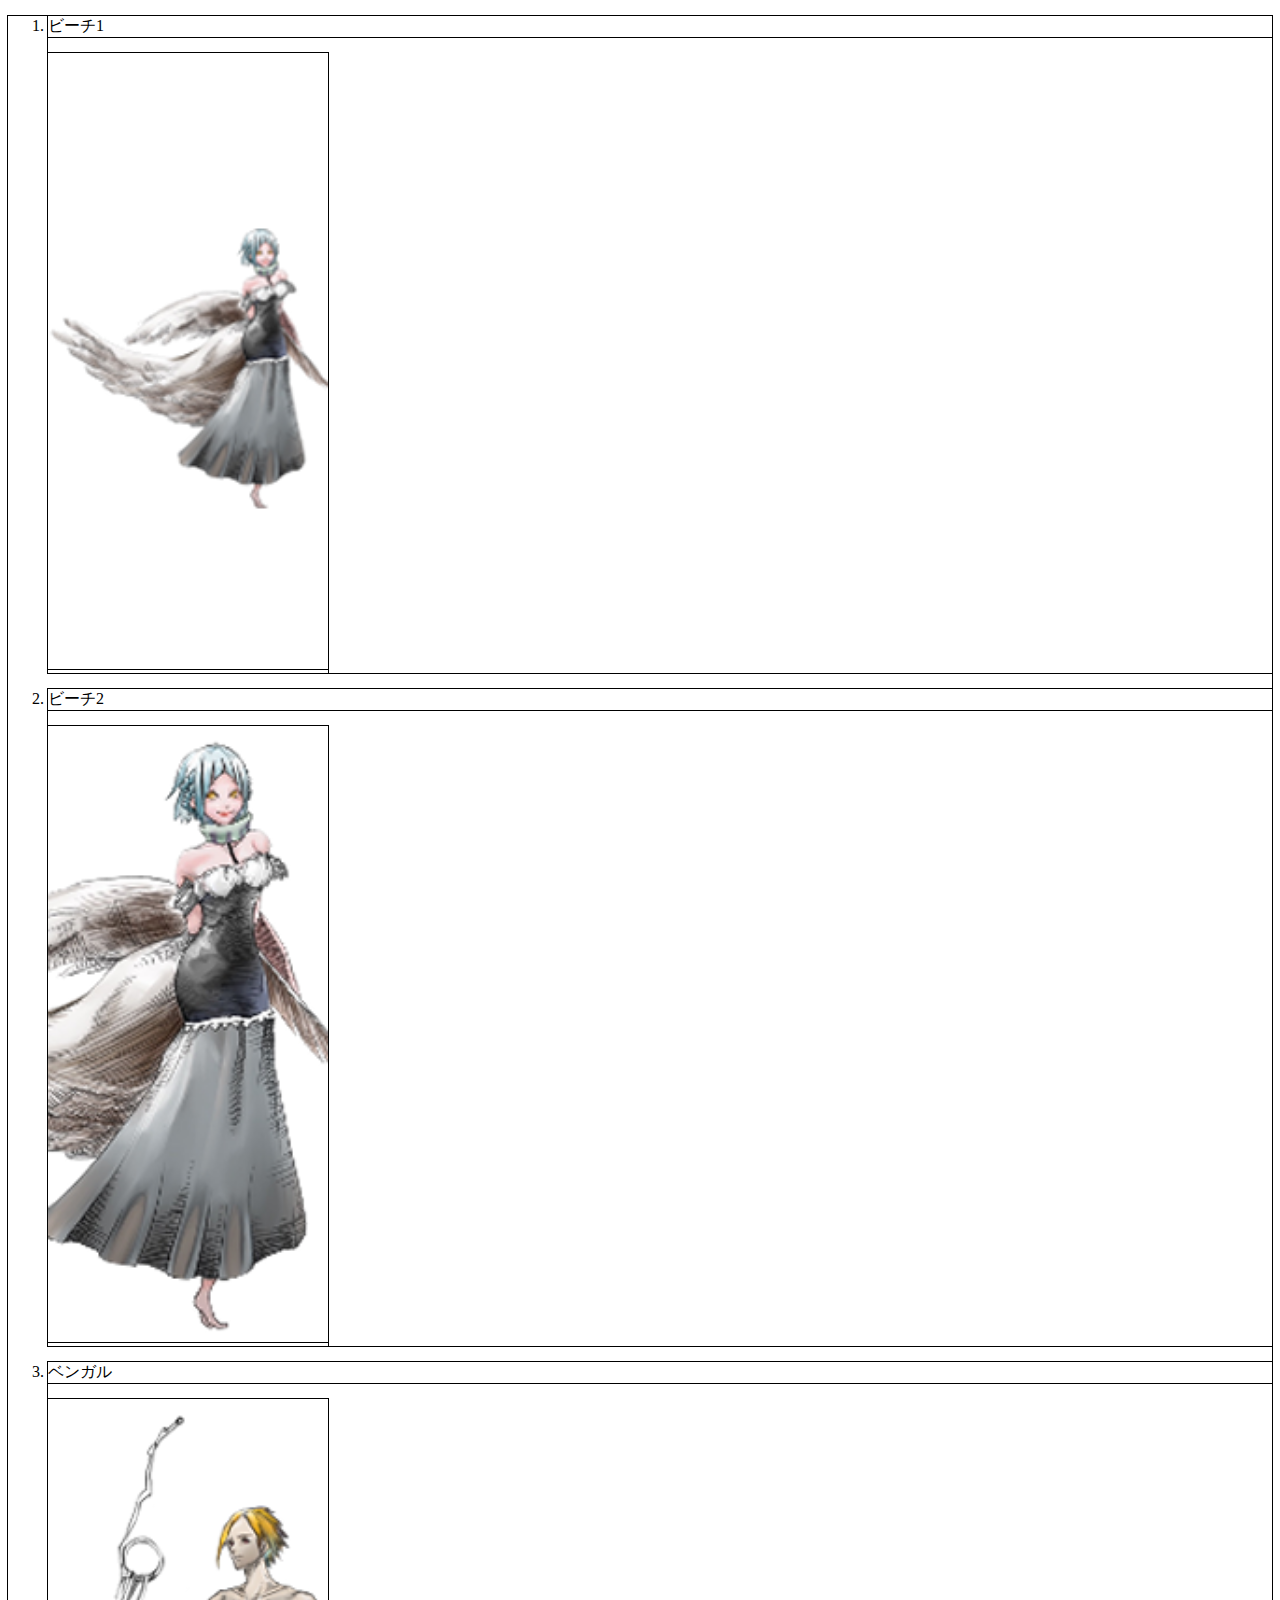
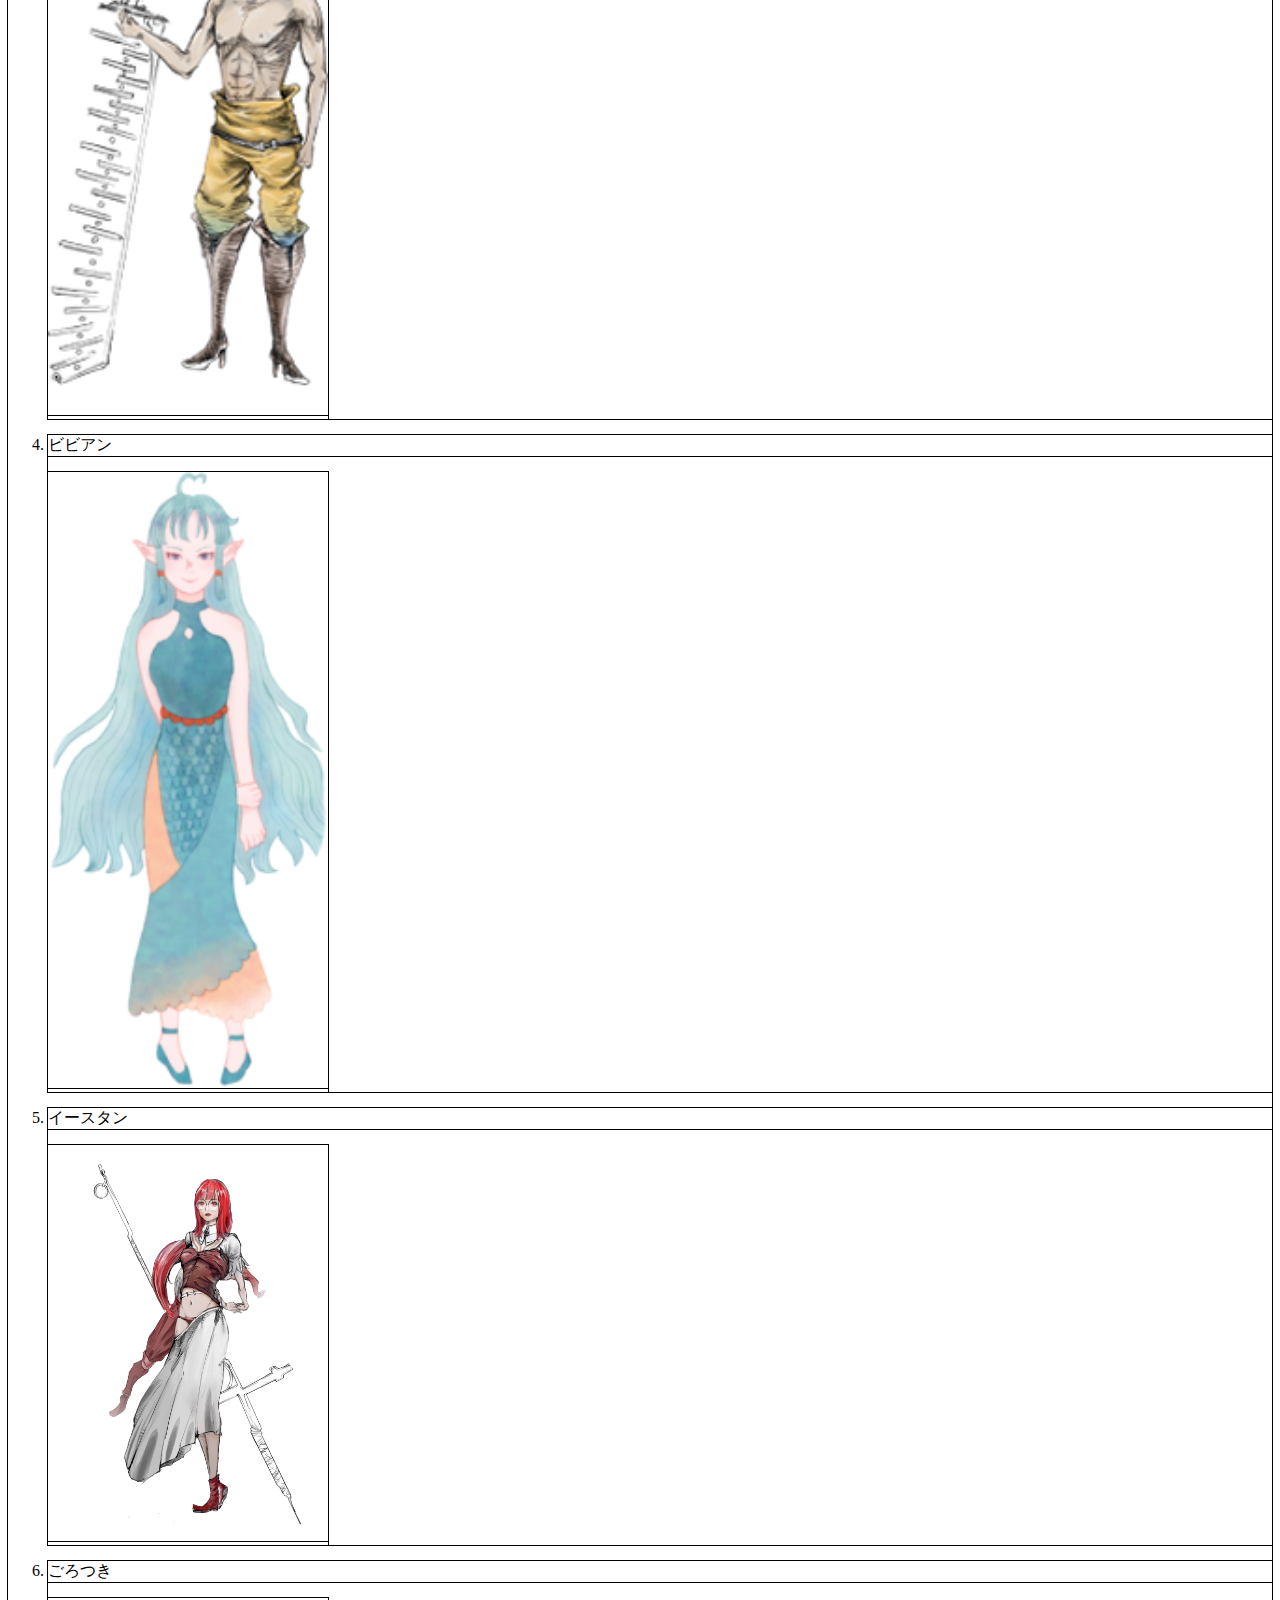
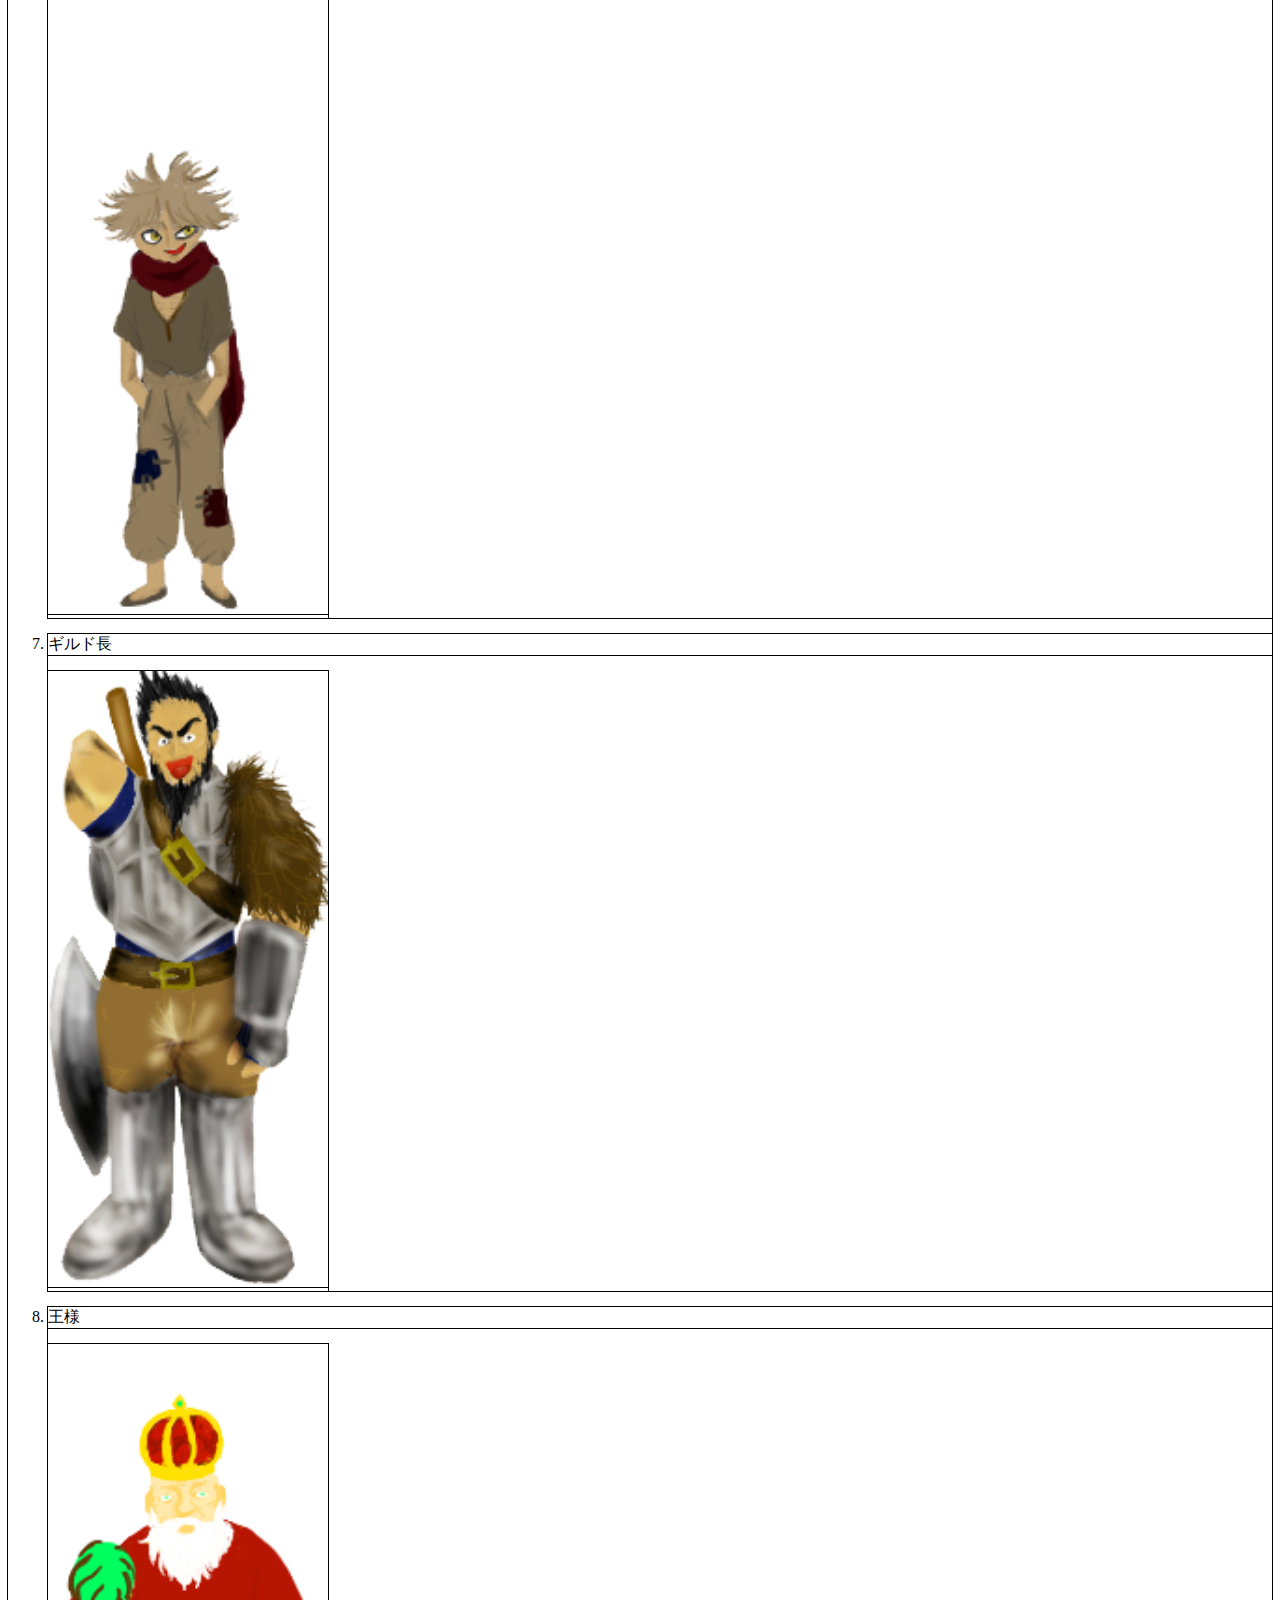
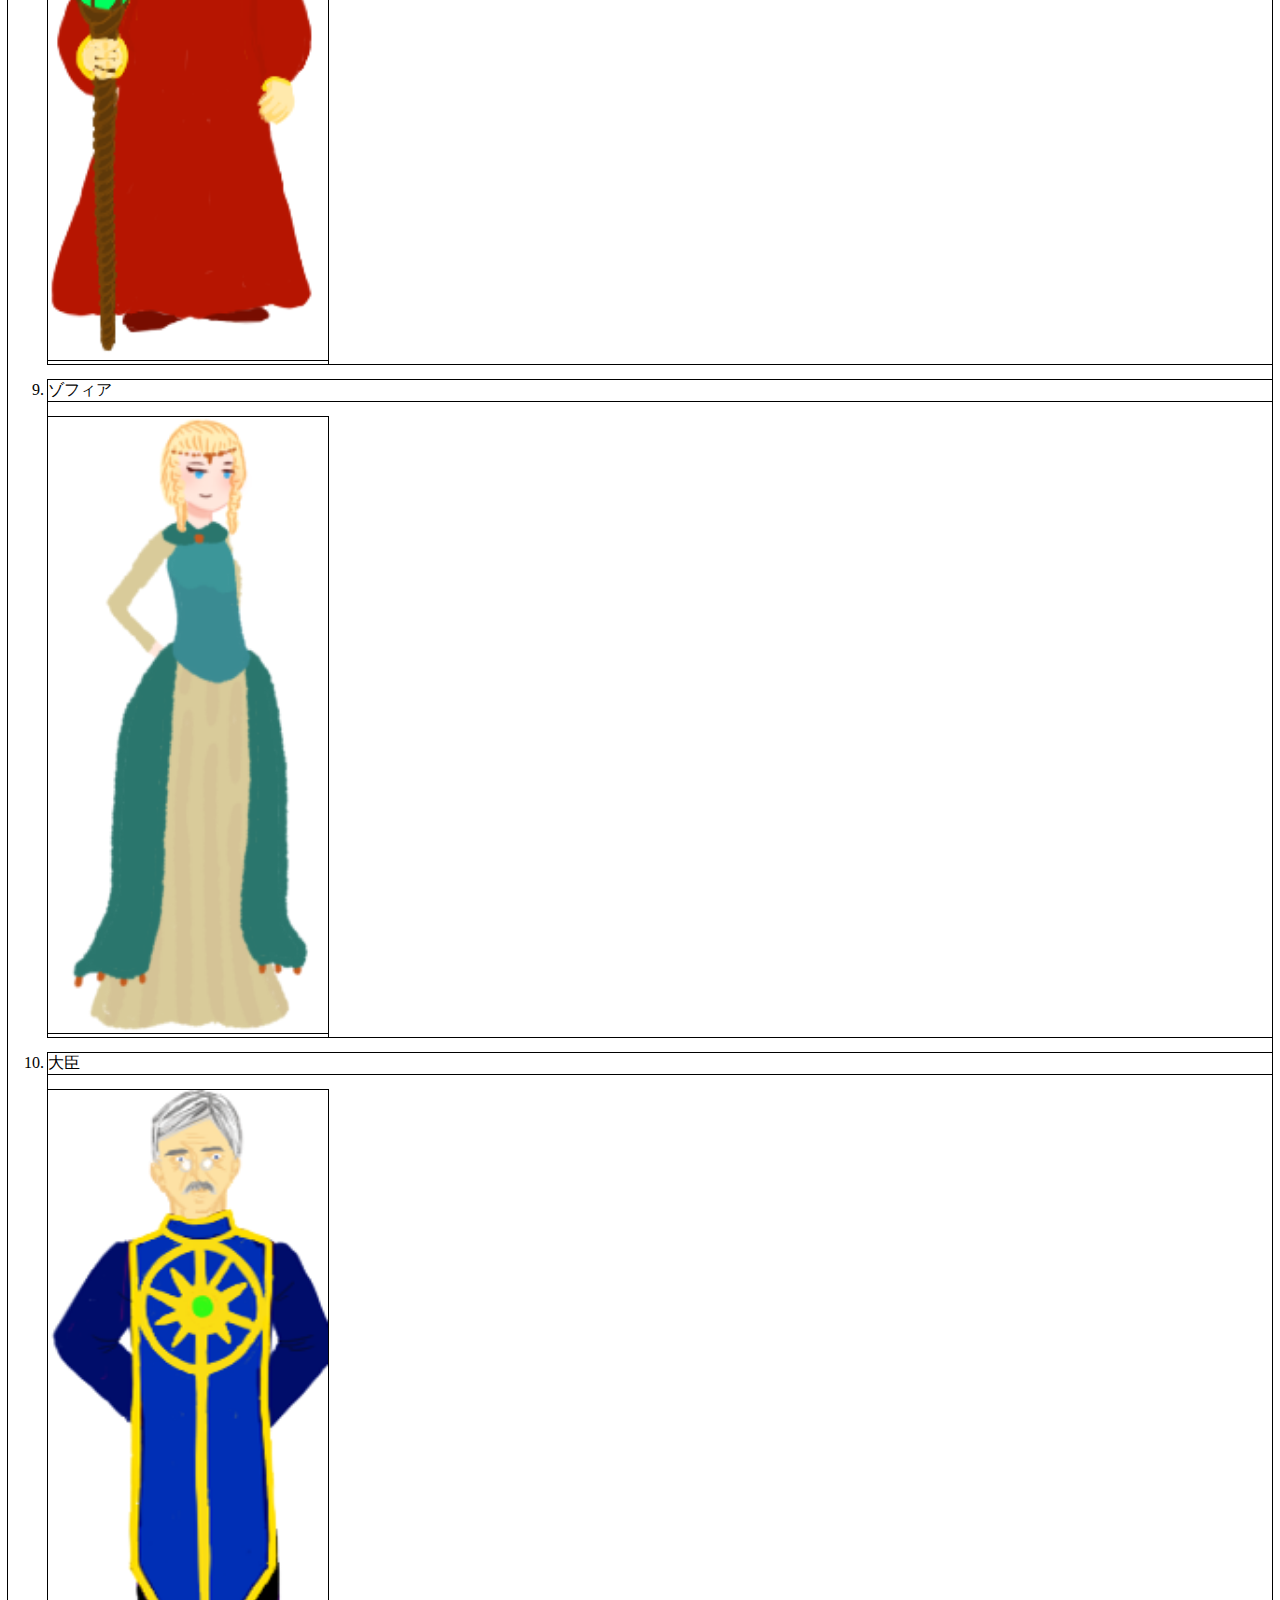
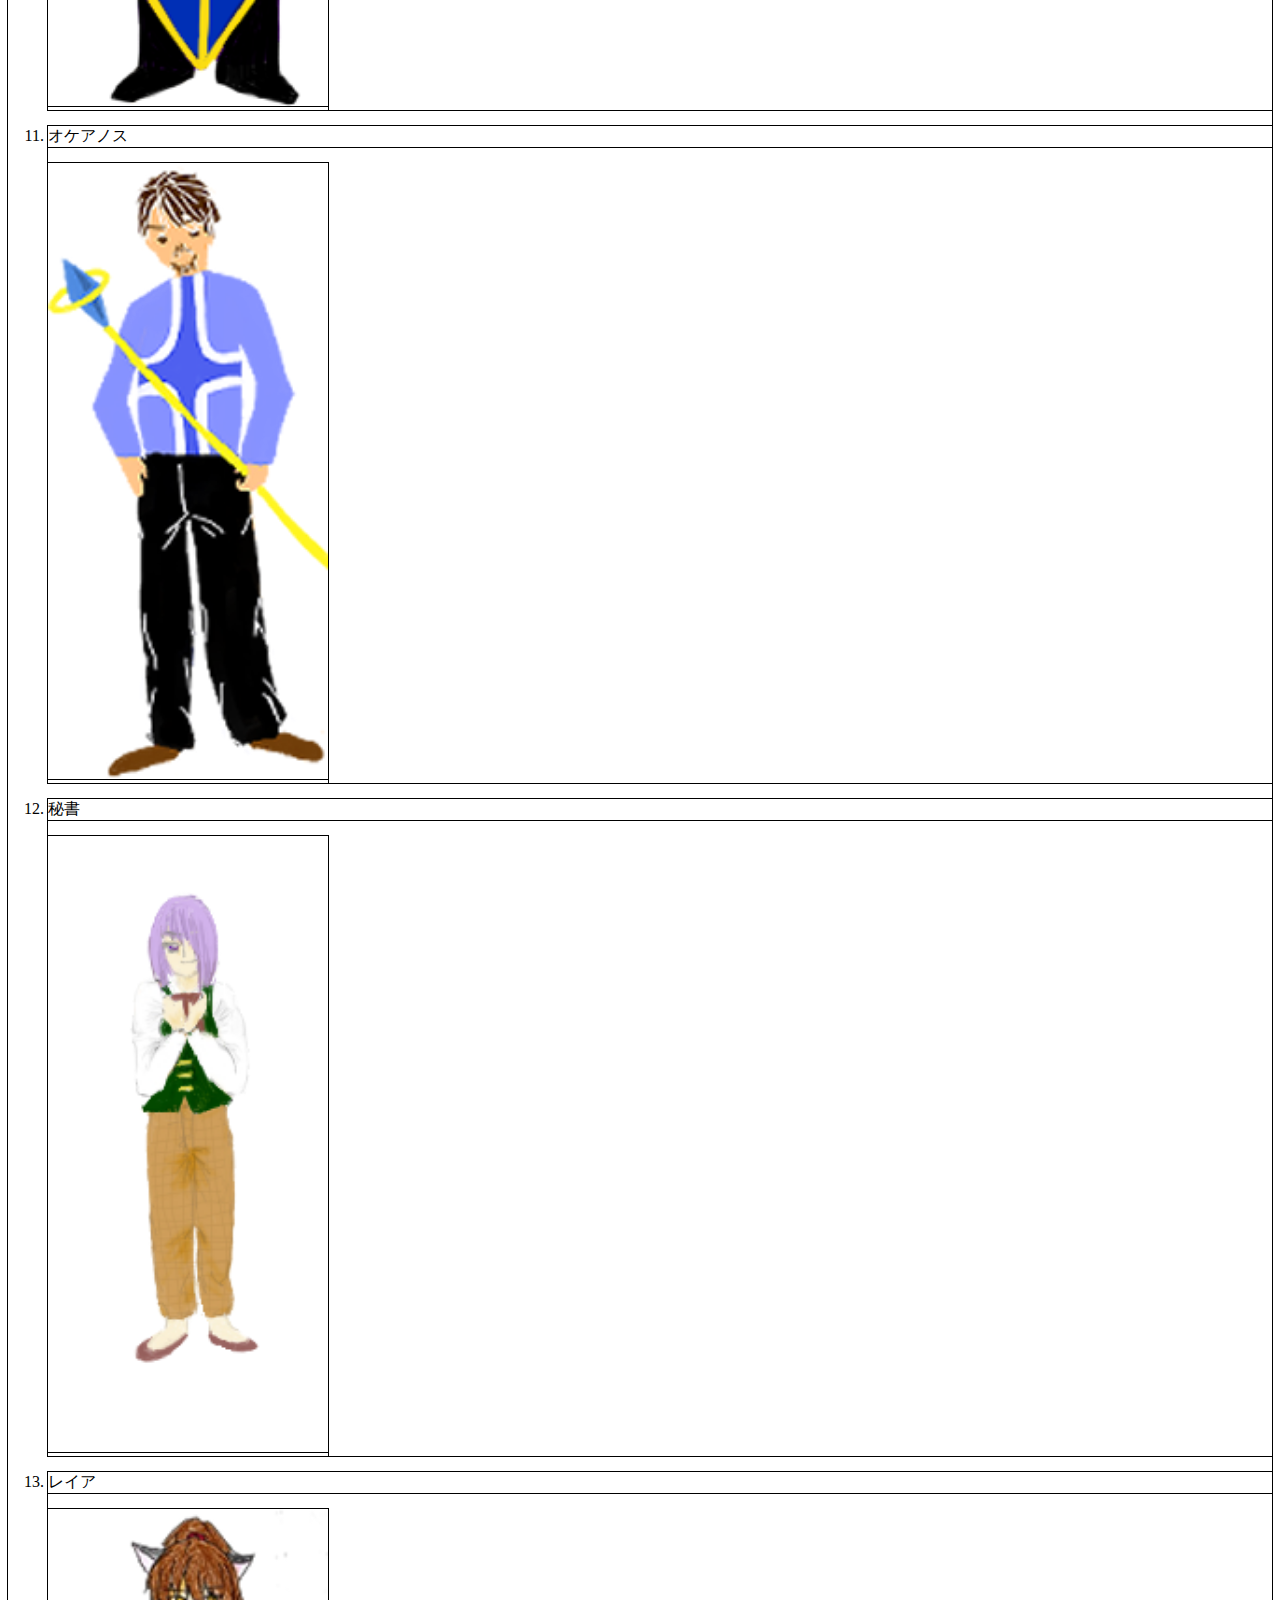
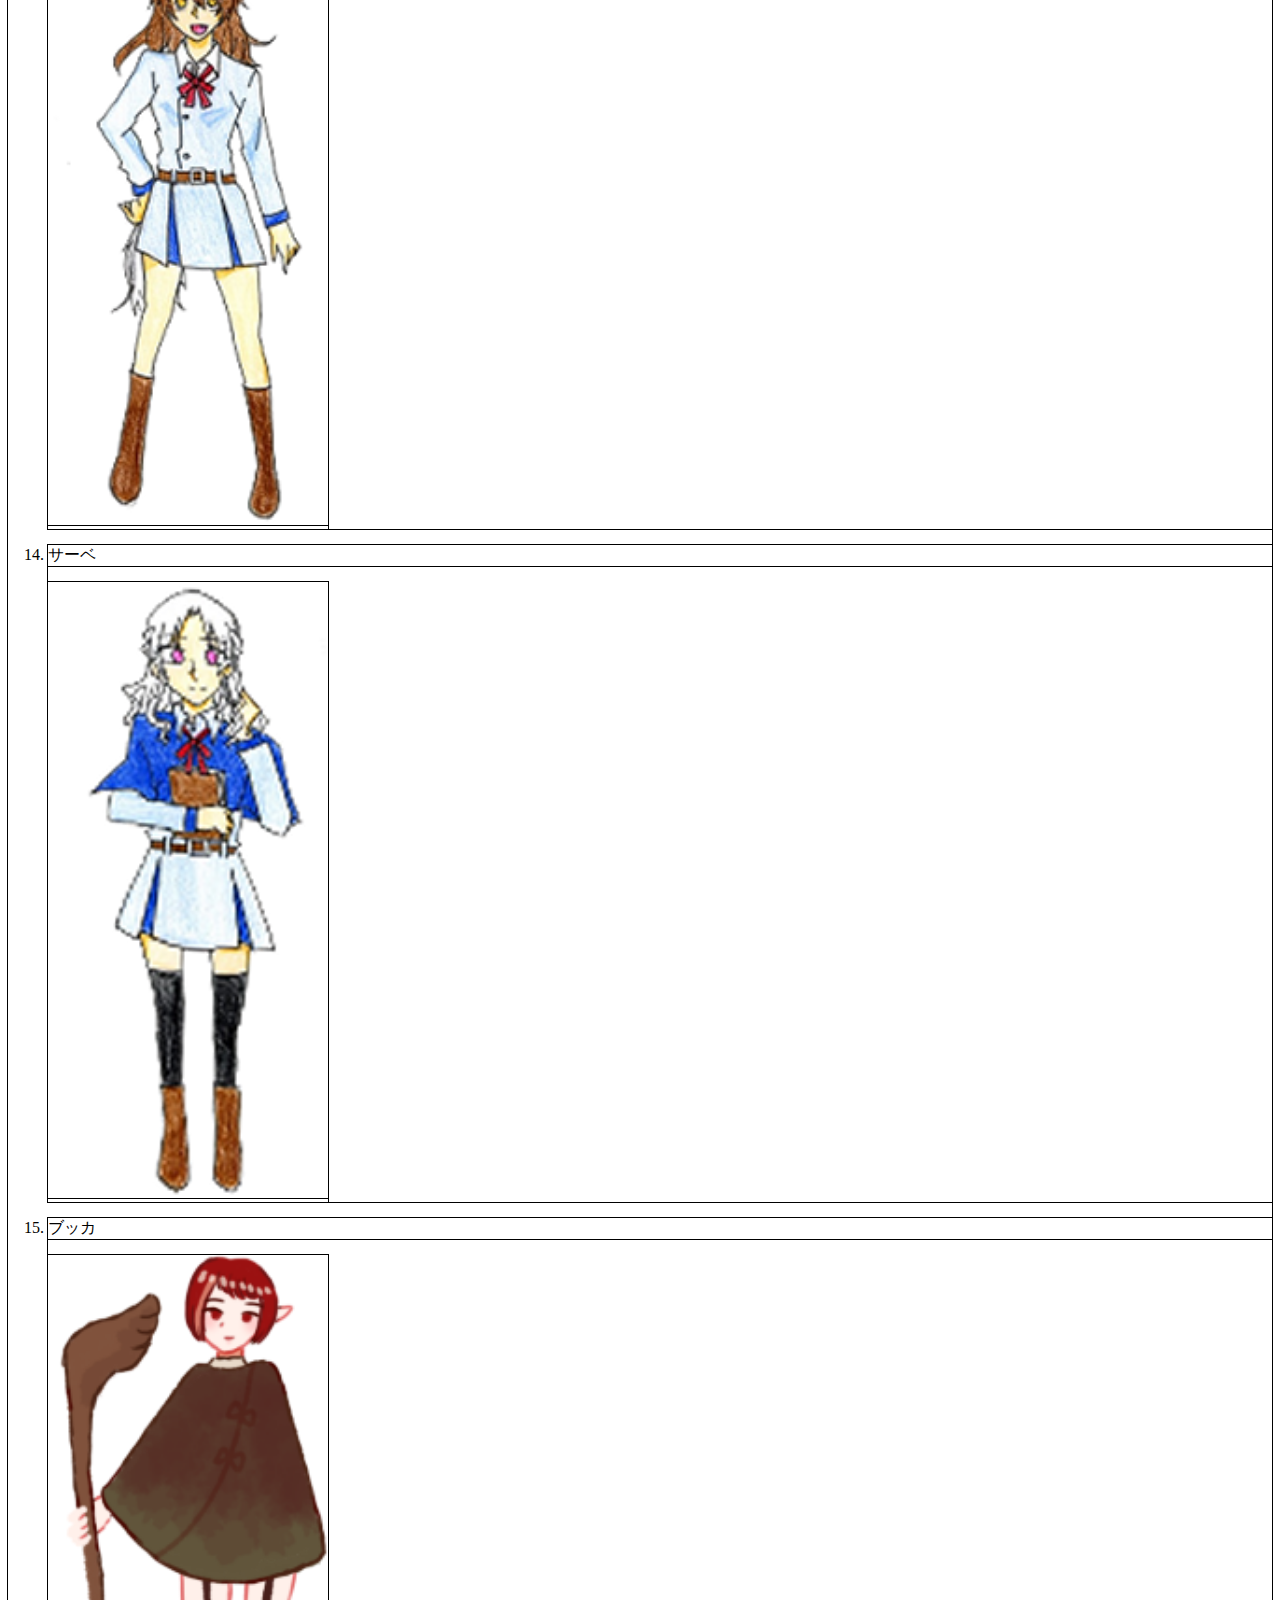
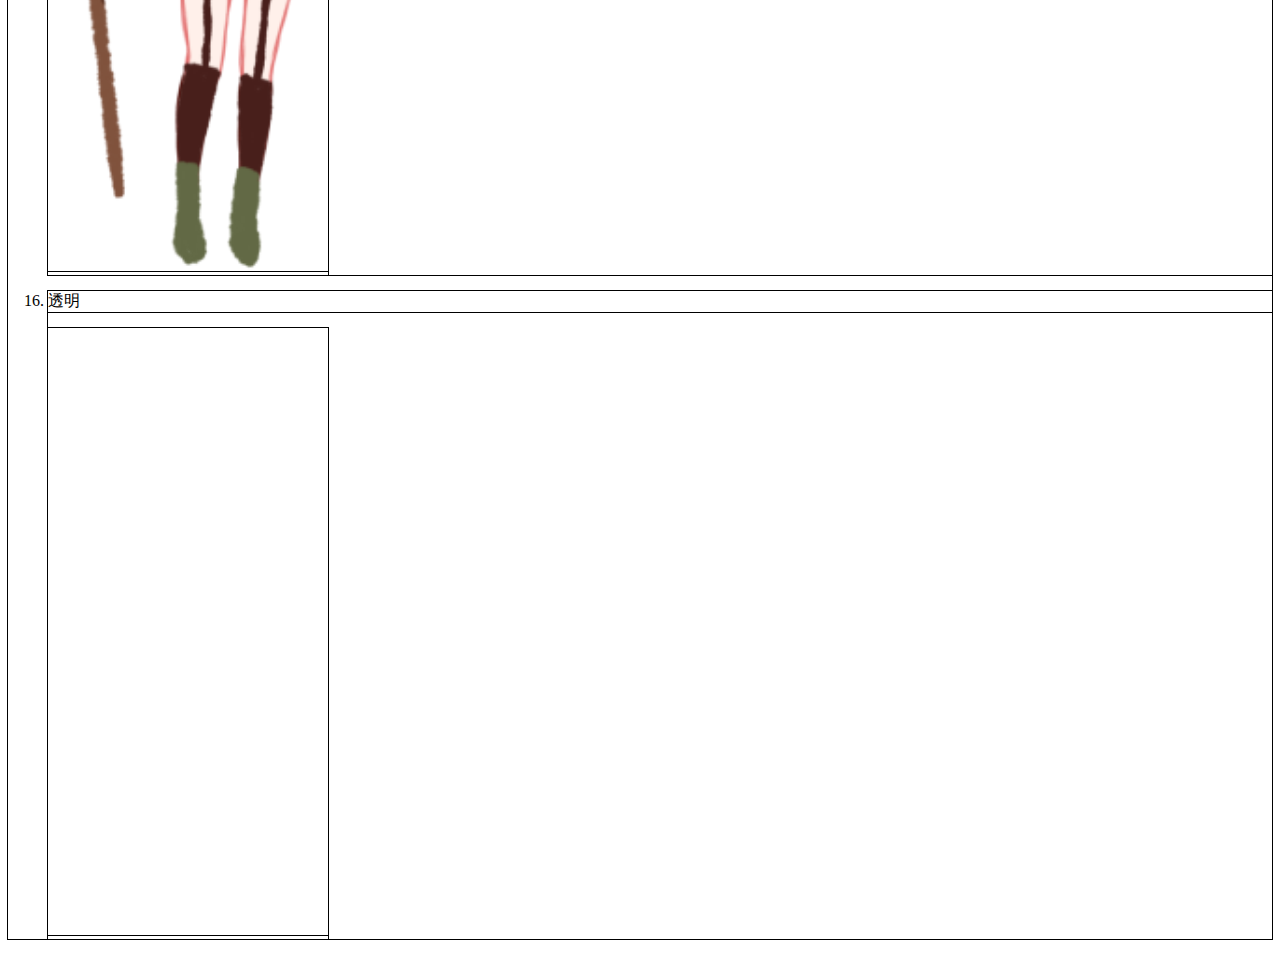
==== character.html @ babae147 "first commit" ====
<!DOCTYPE html>
<html lang="ja">
<head>
  <meta charset="UTF-8">
  <meta http-equiv="X-UA-Compatible" content="IE=edge">
  <meta name="viewport" content="width=device-width, initial-scale=1.0">
  <title>キャラクター一覧</title>
  <style>
    *{
      outline: 1px solid black;
    }
    div{
      width: 280px;
    }
    img{
      width:100%;
    }
  </style>
</head>
<body>
  <ol>
    <li>
      <p>ビーチ1</p>
      <div><img src="character_img/beach.png" alt=""></div>
    </li>
    <li>
      <p>ビーチ2</p>
      <div><img src="character_img/beach2.png" alt=""></div>
    </li>
    <li>
      <p>ベンガル</p>
      <div><img src="character_img/bengal.png" alt=""></div>
    </li>
    <li>
      <p>ビビアン</p>
      <div><img src="character_img/bibian.png" alt=""></div>
    </li>
    <li>
      <p>イースタン</p>
      <div><img src="character_img/eastern.png" alt=""></div>
    </li>
    <li>
      <p>ごろつき</p>
      <div><img src="character_img/gorotsuki.png" alt=""></div>
    </li>
    <li>
      <p>ギルド長</p>
      <div><img src="character_img/guildtyo.png" alt=""></div>
    </li>
    <li>
      <p>王様</p>
      <div><img src="character_img/king.png" alt=""></div>
    </li>
    <li>
      <p>ゾフィア</p>
      <div><img src="character_img/zofia.png" alt=""></div>
    </li>
    <li>
      <p>大臣</p>
      <div><img src="character_img/minister.png" alt=""></div>
    </li>
    <li>
      <p>オケアノス</p>
      <div><img src="character_img/onokeasu.png" alt=""></div>
    </li>
    <li>
      <p>秘書</p>
      <div><img src="character_img/receptionist.png" alt=""></div>
    </li>
    <li>
      <p>レイア</p>
      <div><img src="character_img/rheia.png" alt=""></div>
    </li>
    <li>
      <p>サーベ</p>
      <div><img src="character_img/surve.png" alt=""></div>
    </li>
    <li>
      <p>ブッカ</p>
      <div><img src="character_img/buka.png" alt=""></div>
    </li>
    <li>
      <p>透明</p>
      <div><img src="character_img/transparent_background.png" alt=""></div>
    </li>
  </ol>
</body>
</html>
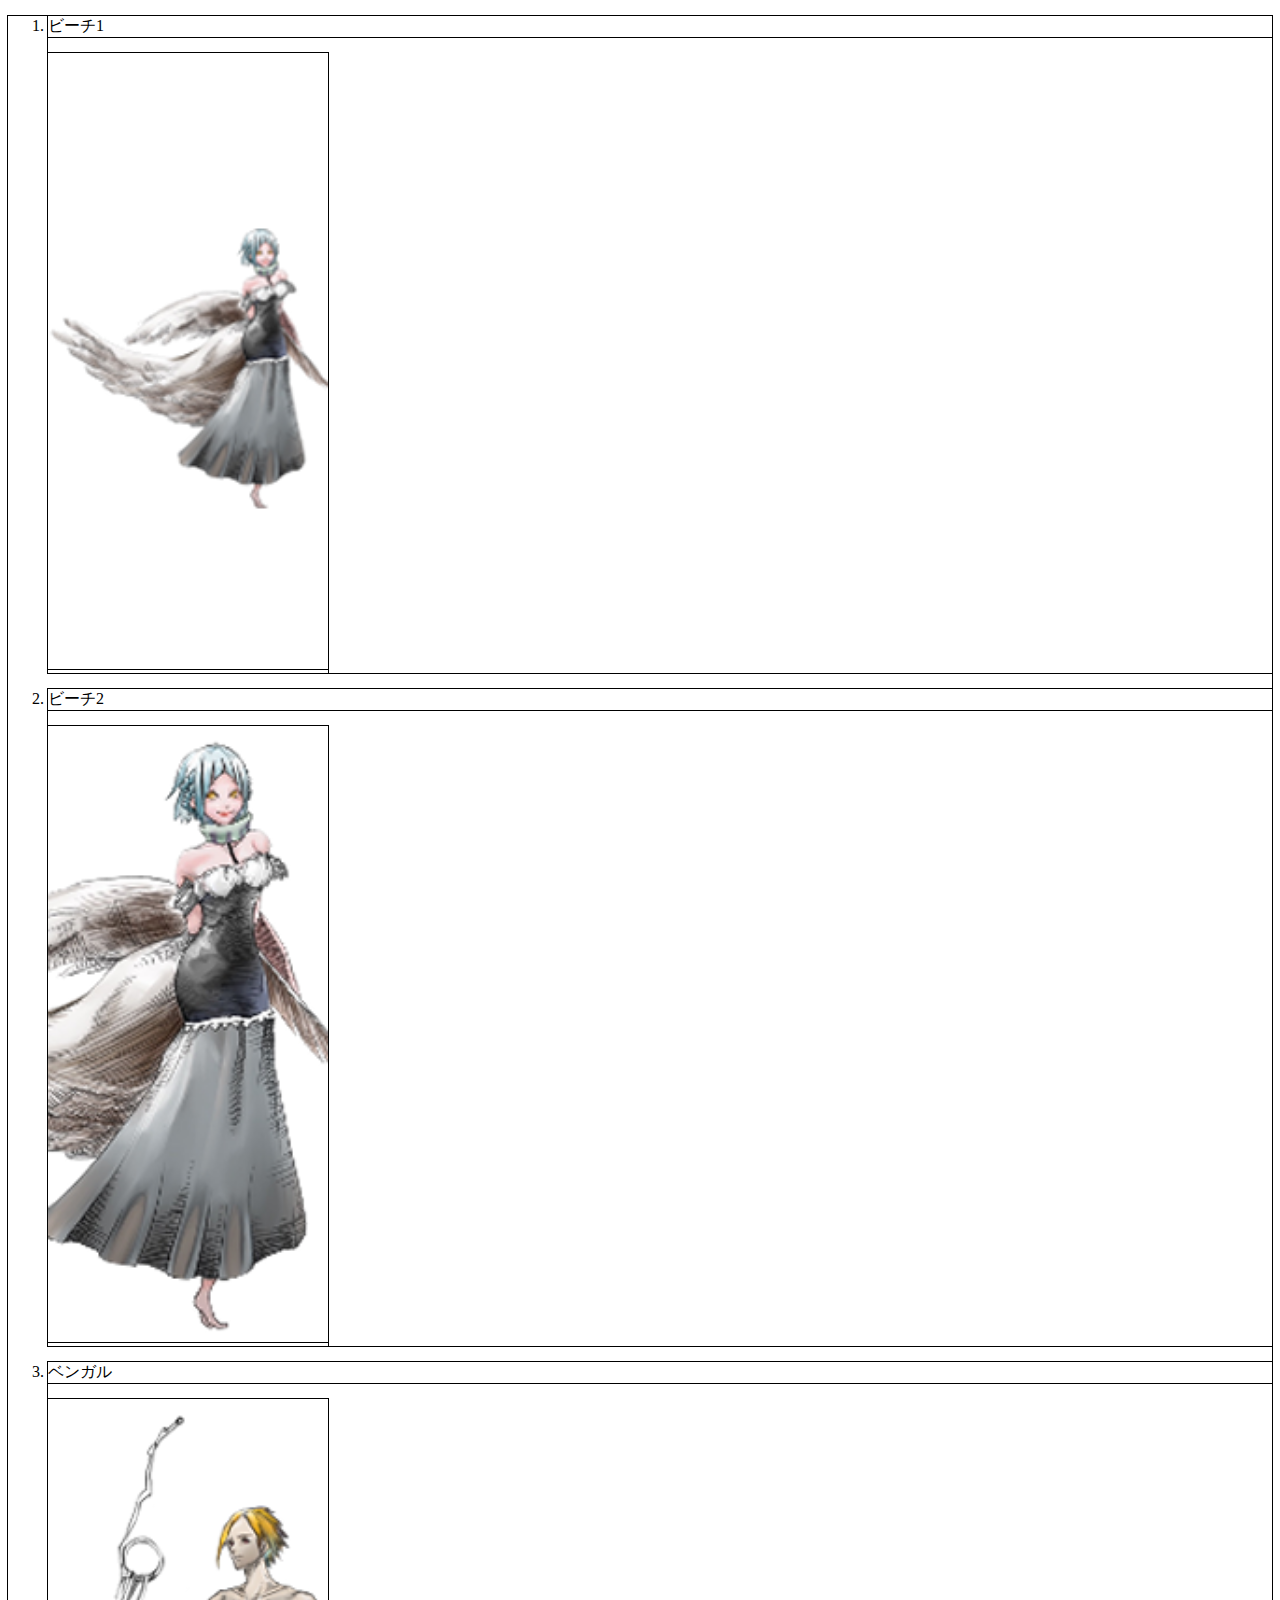
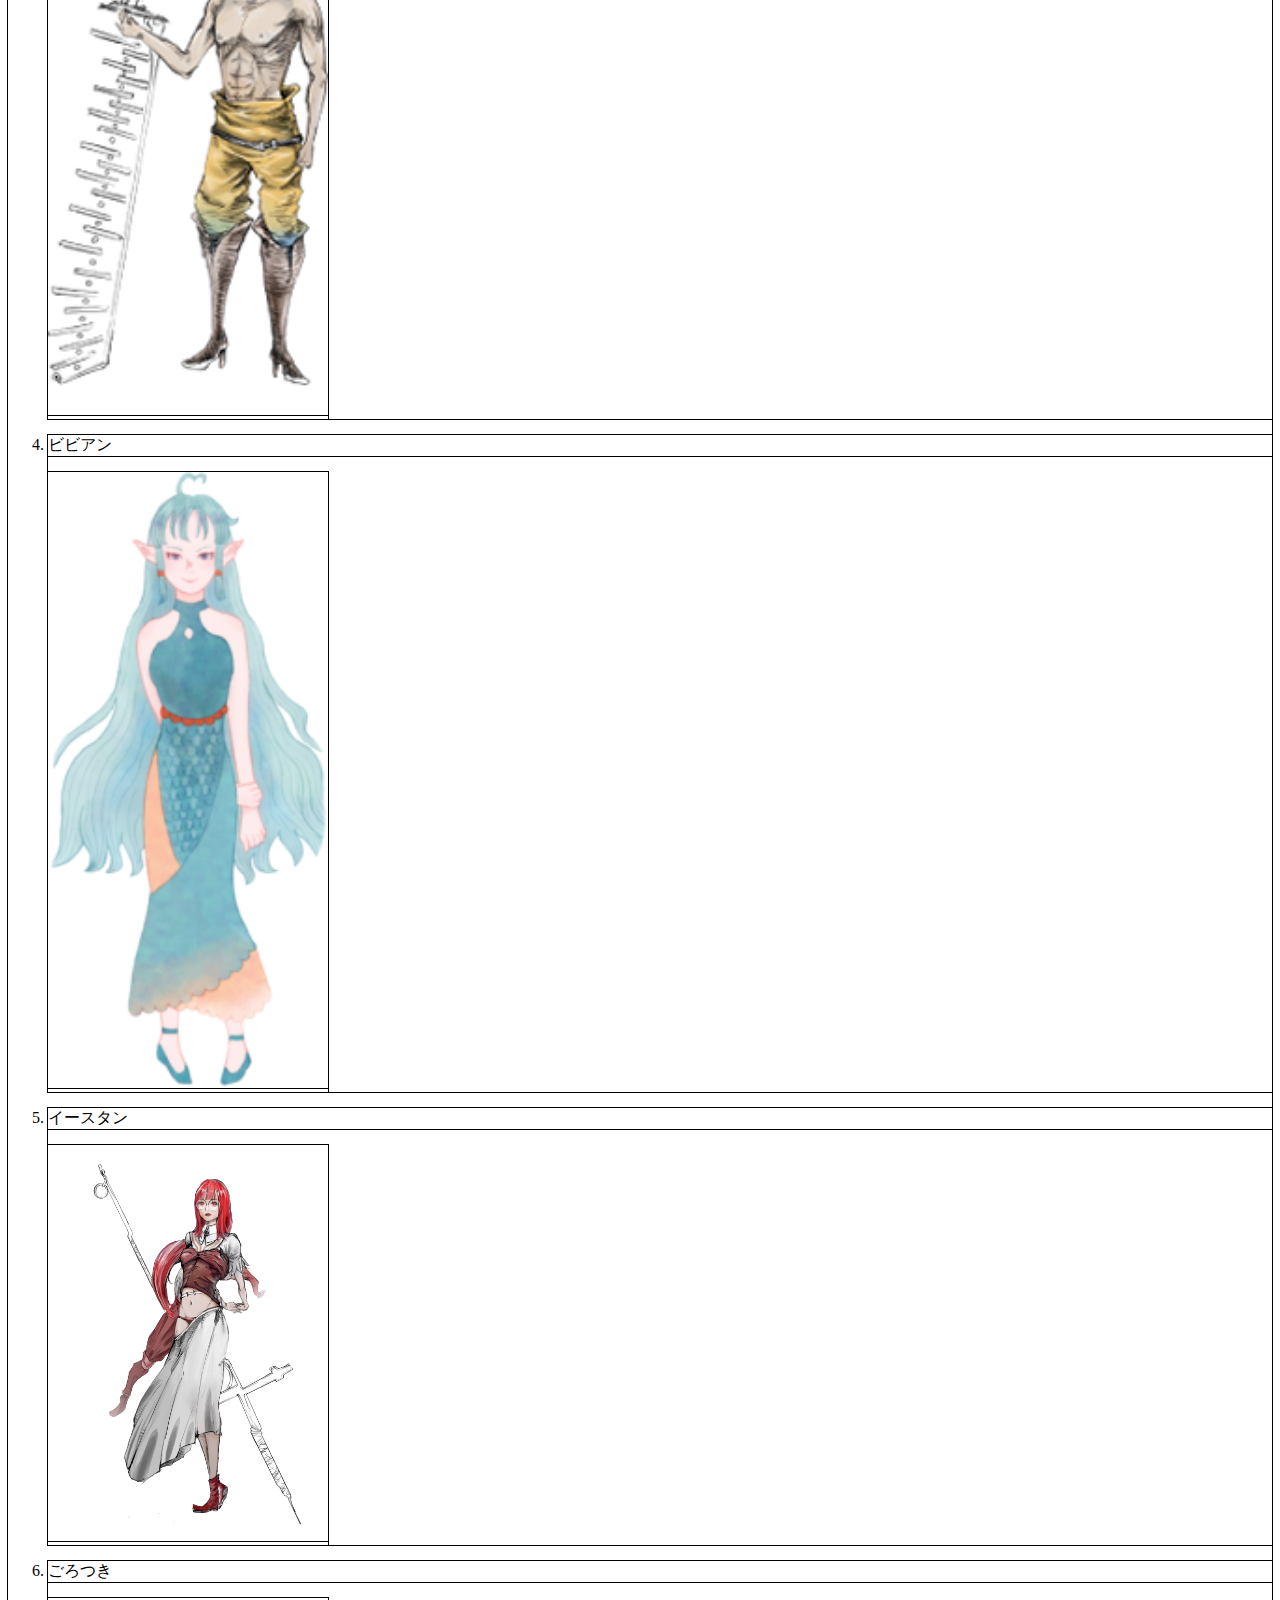
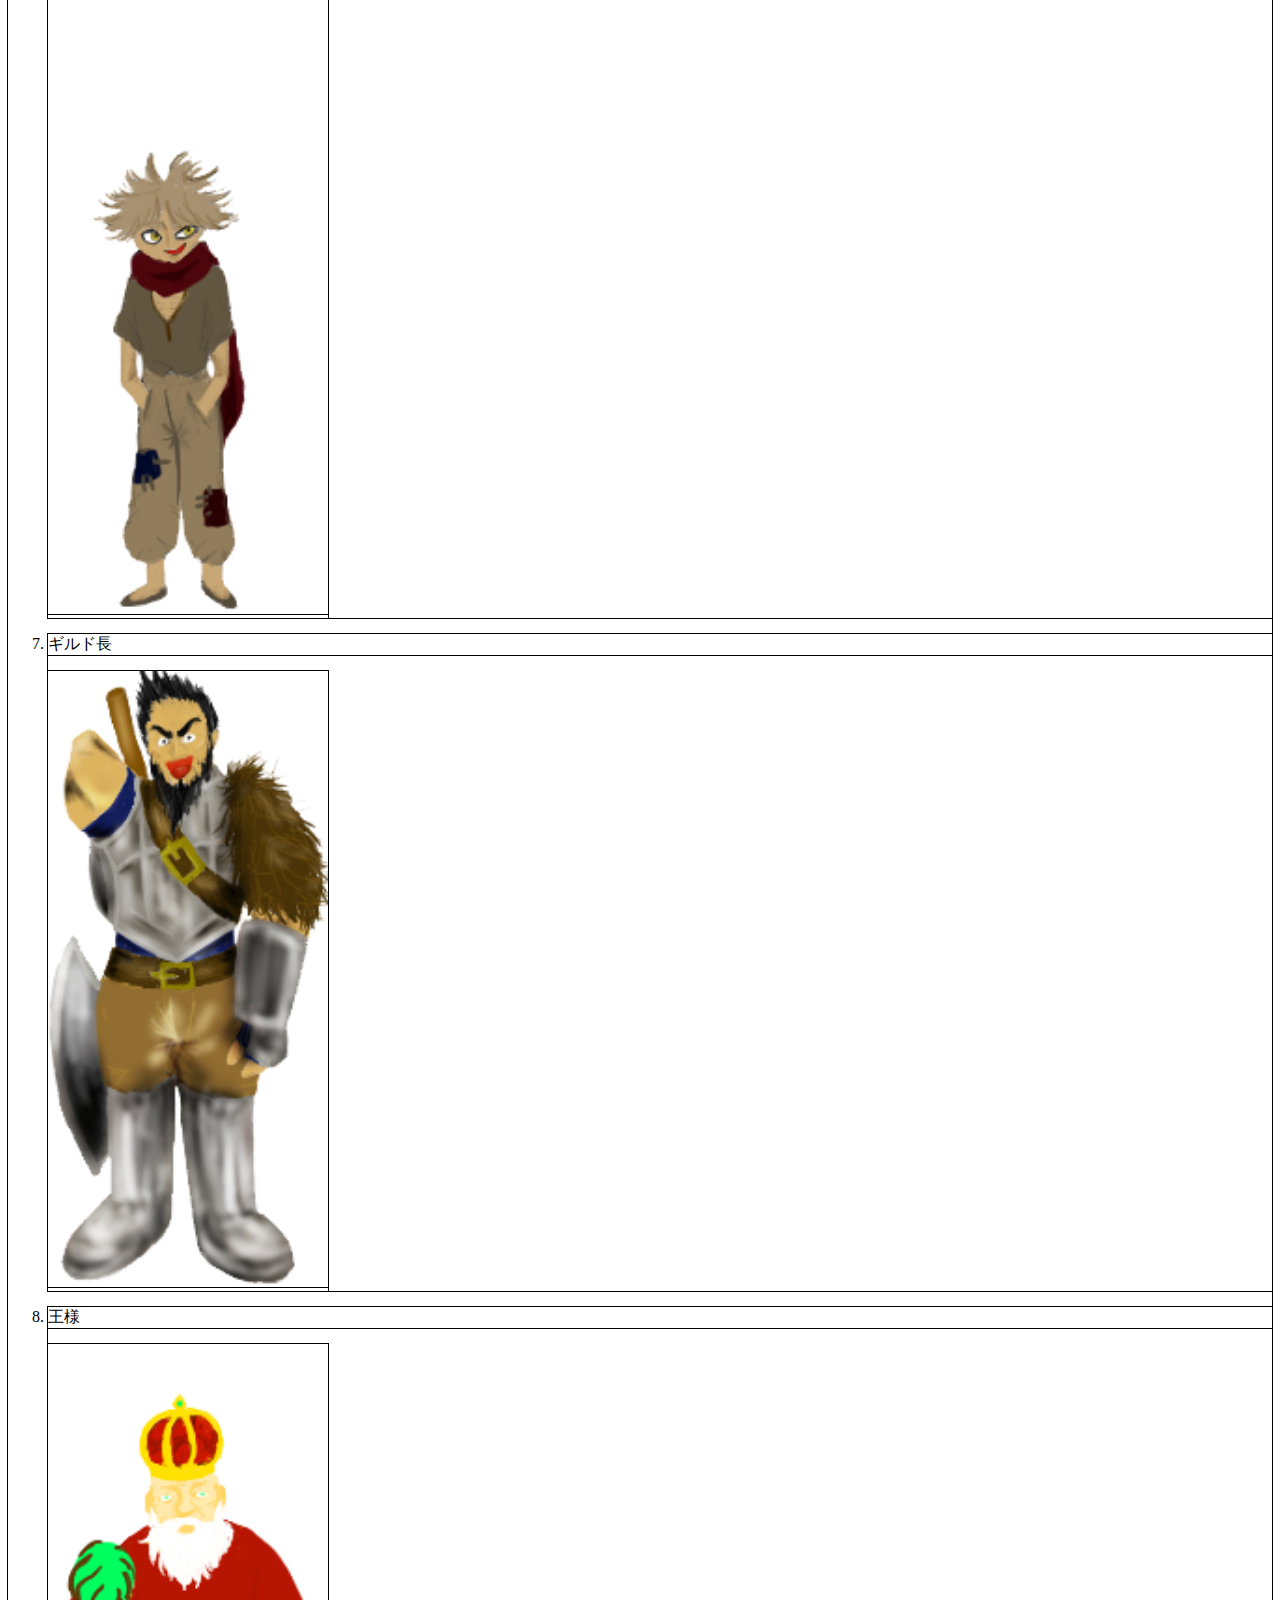
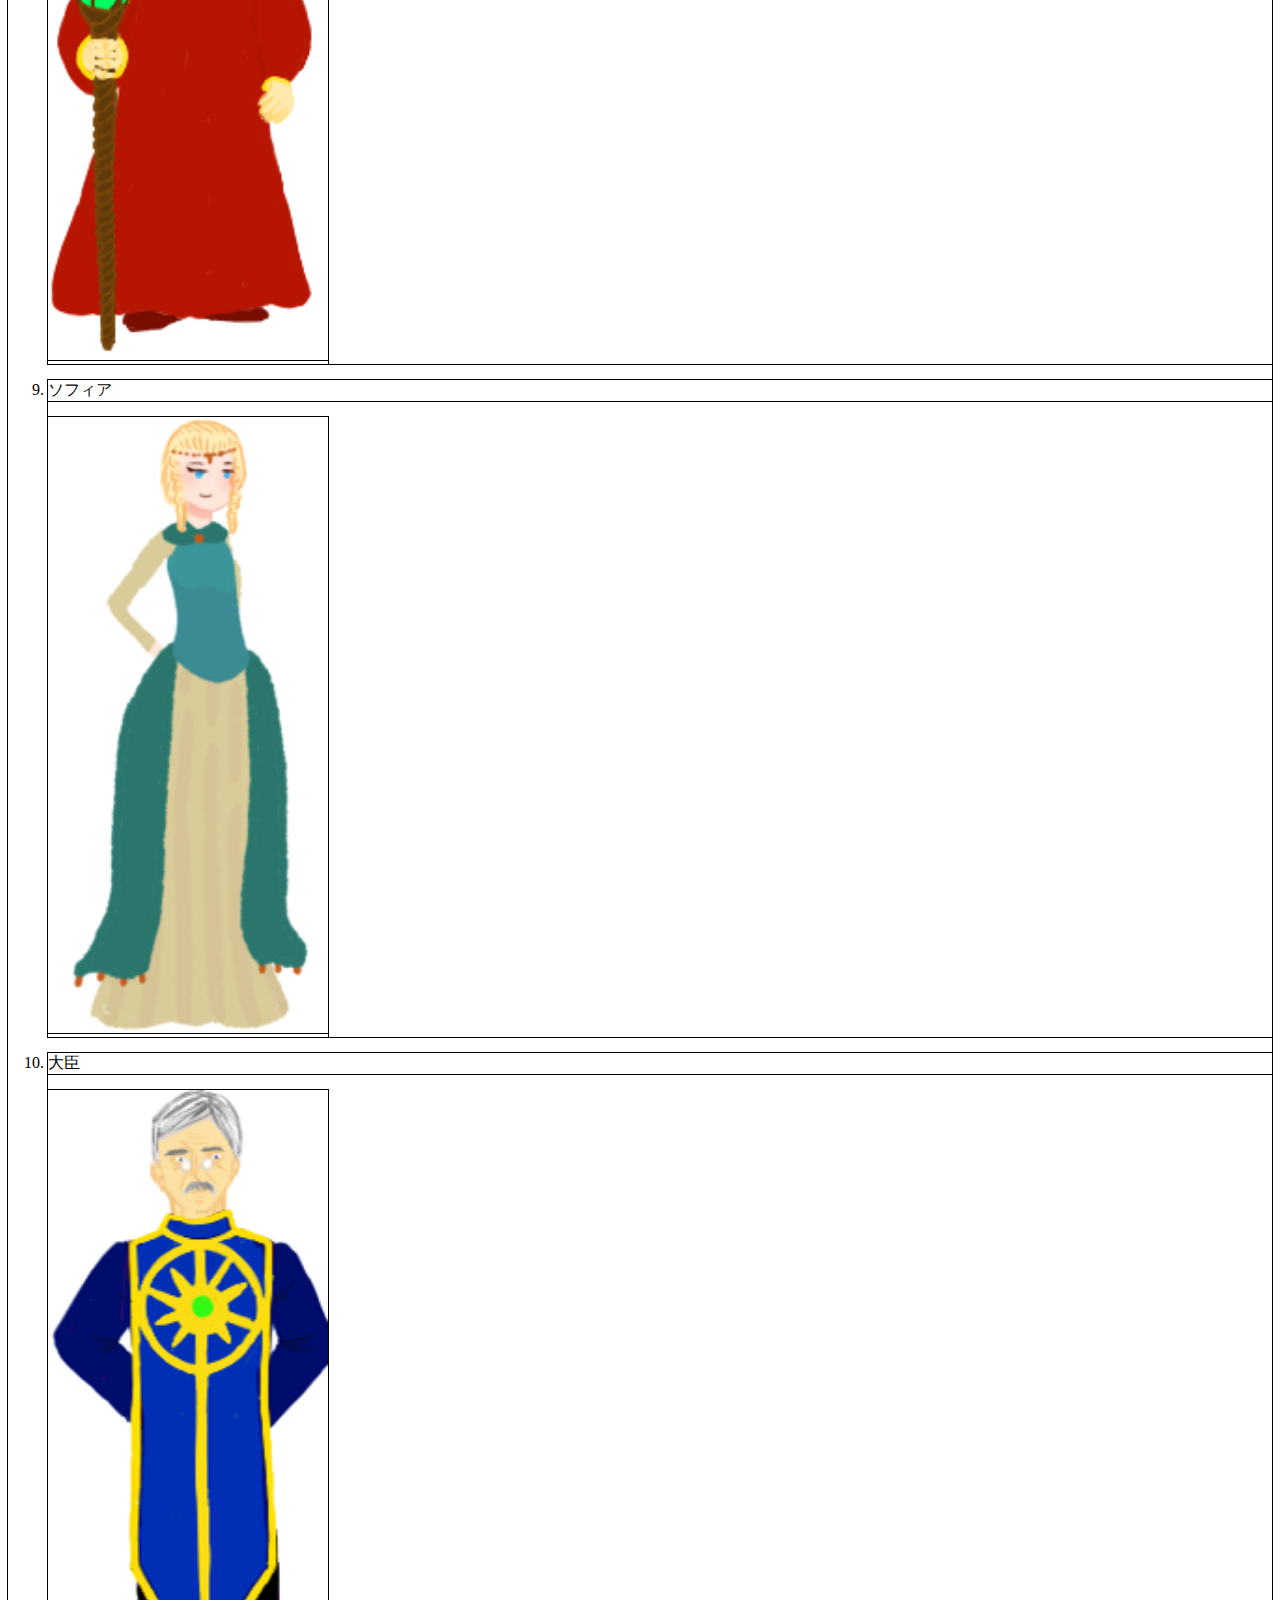
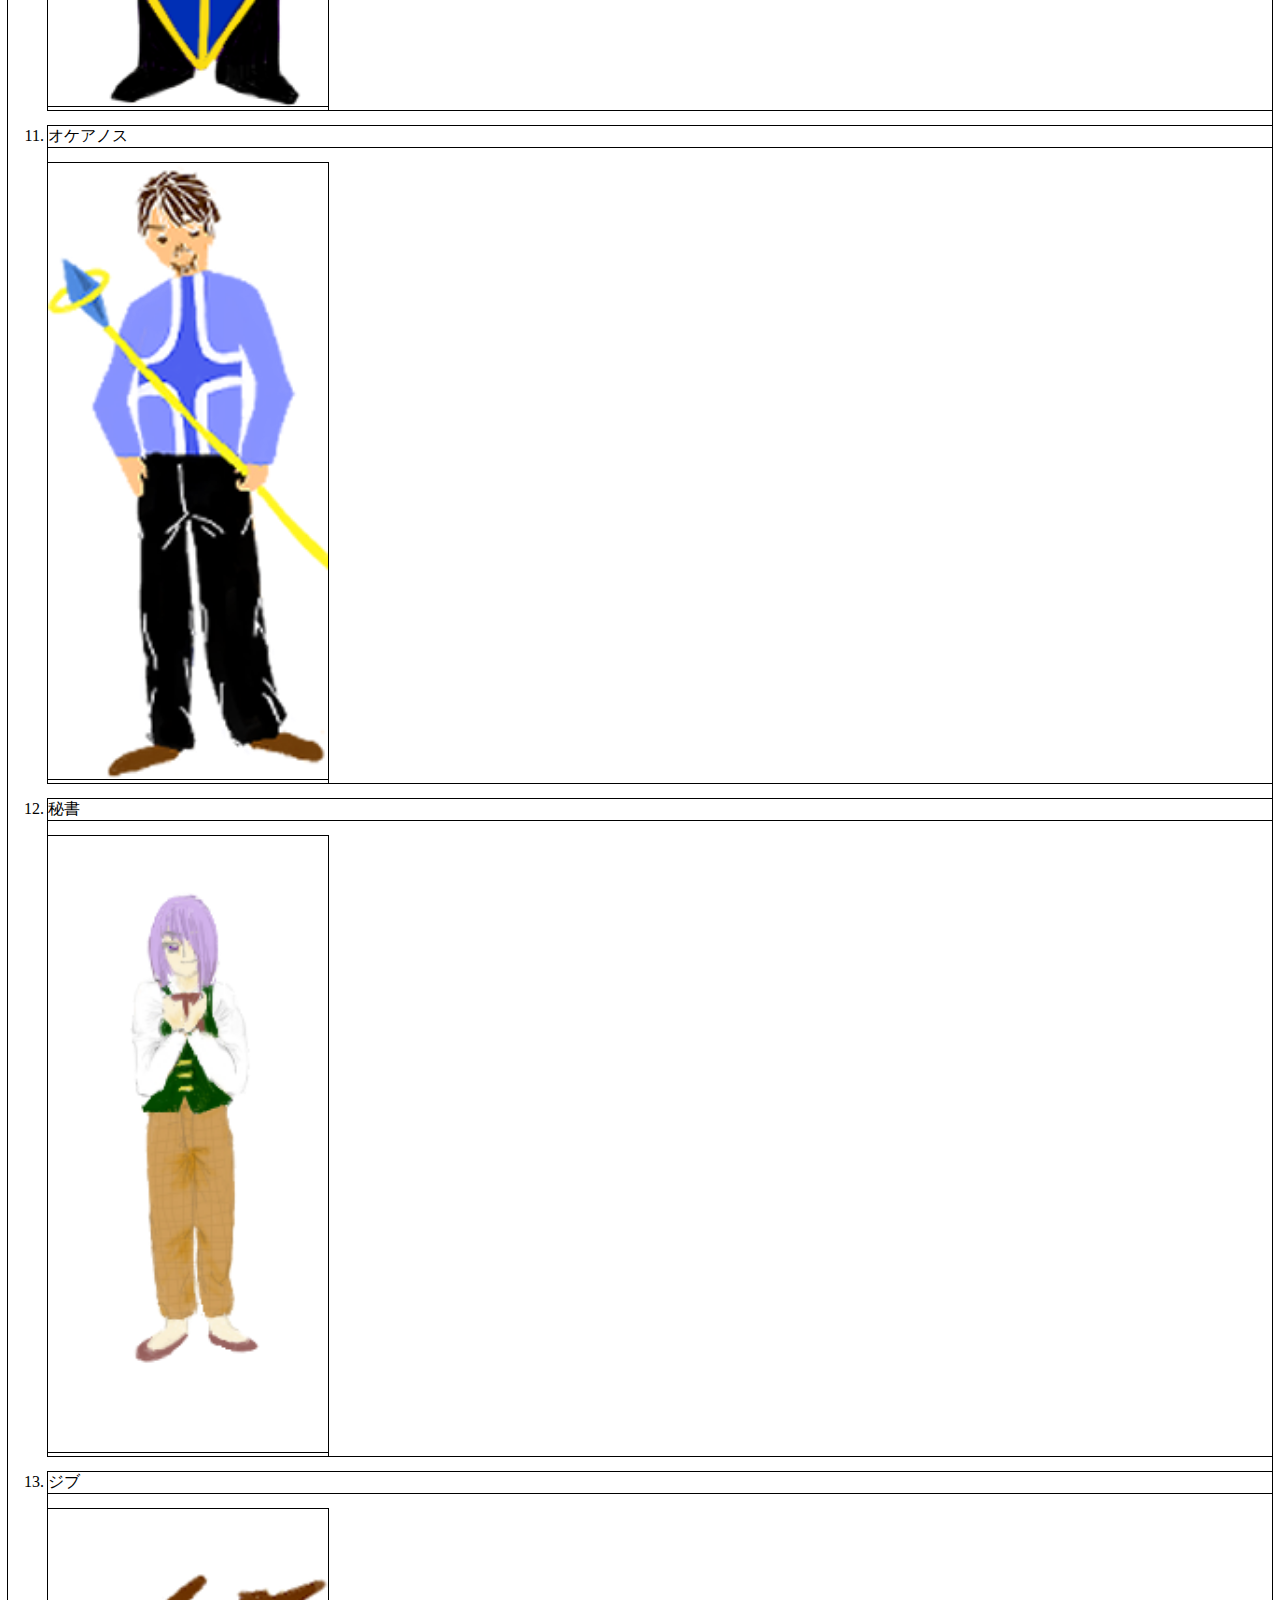
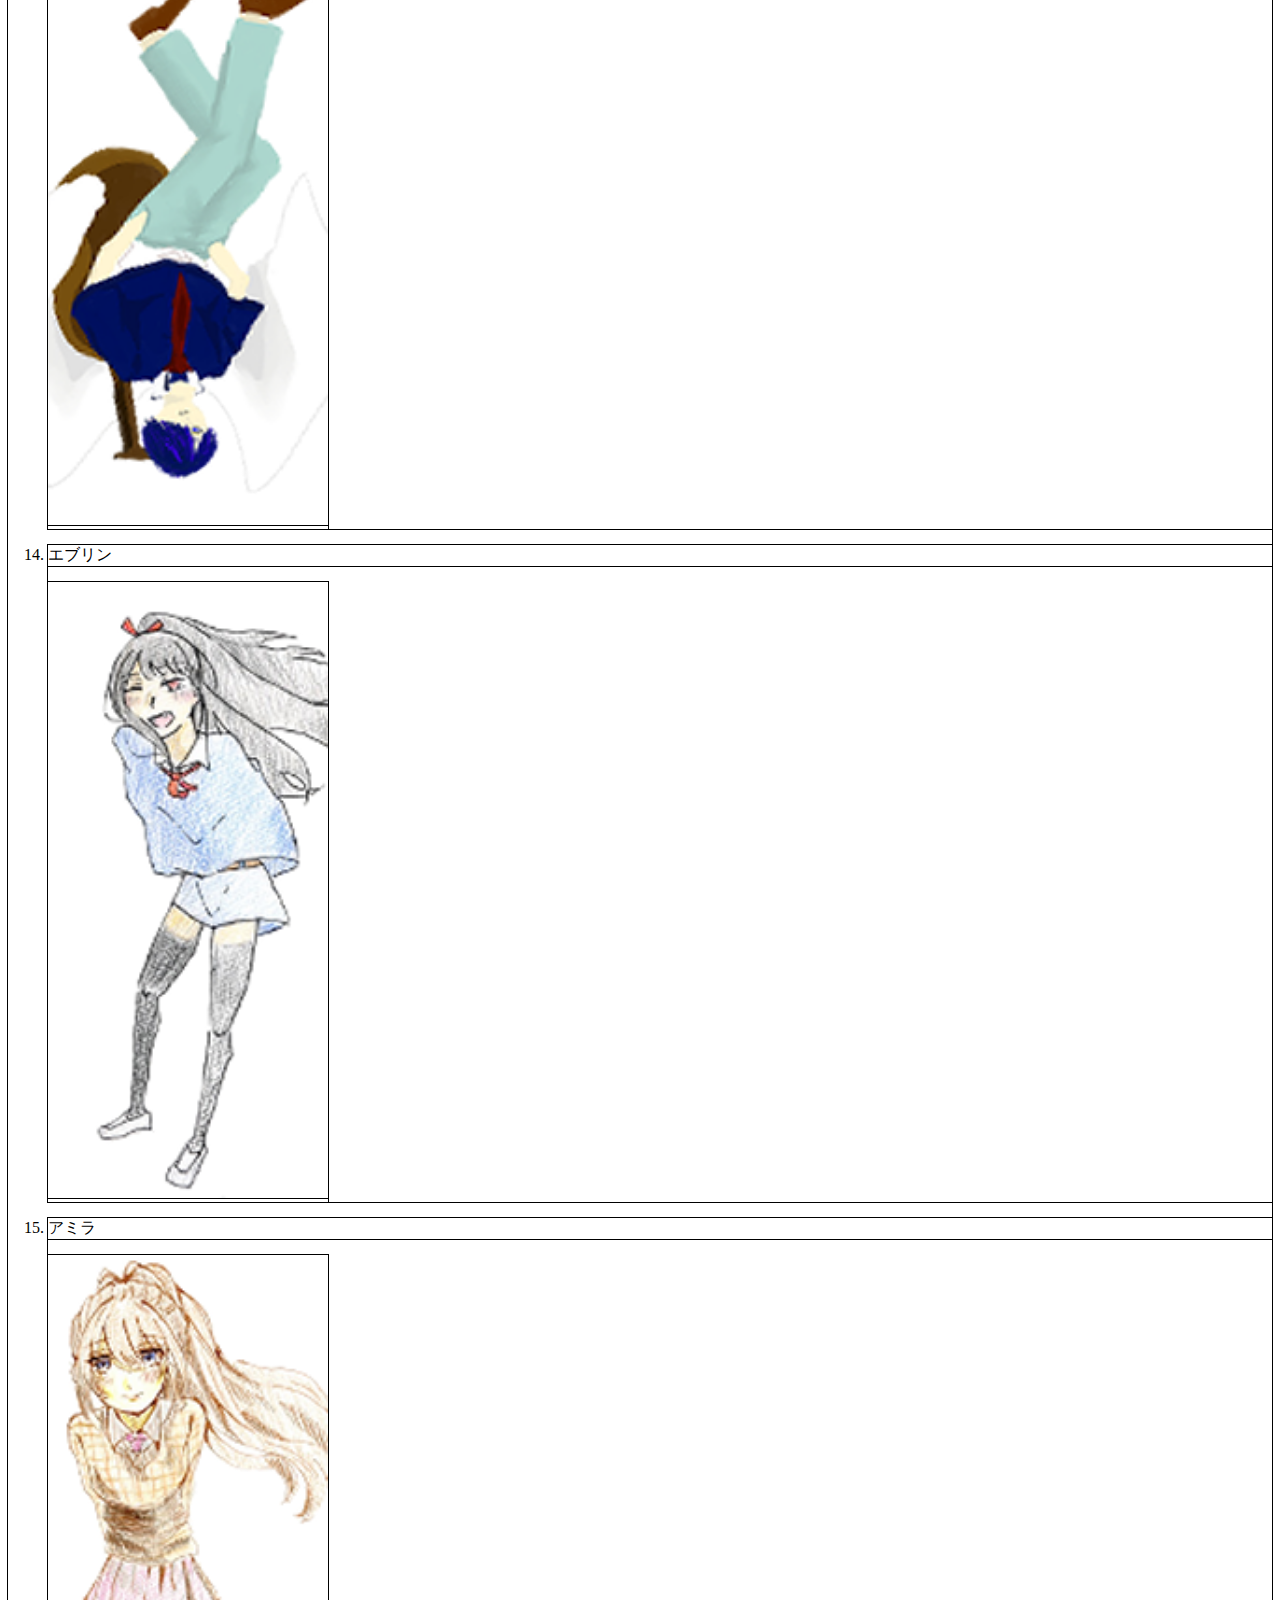
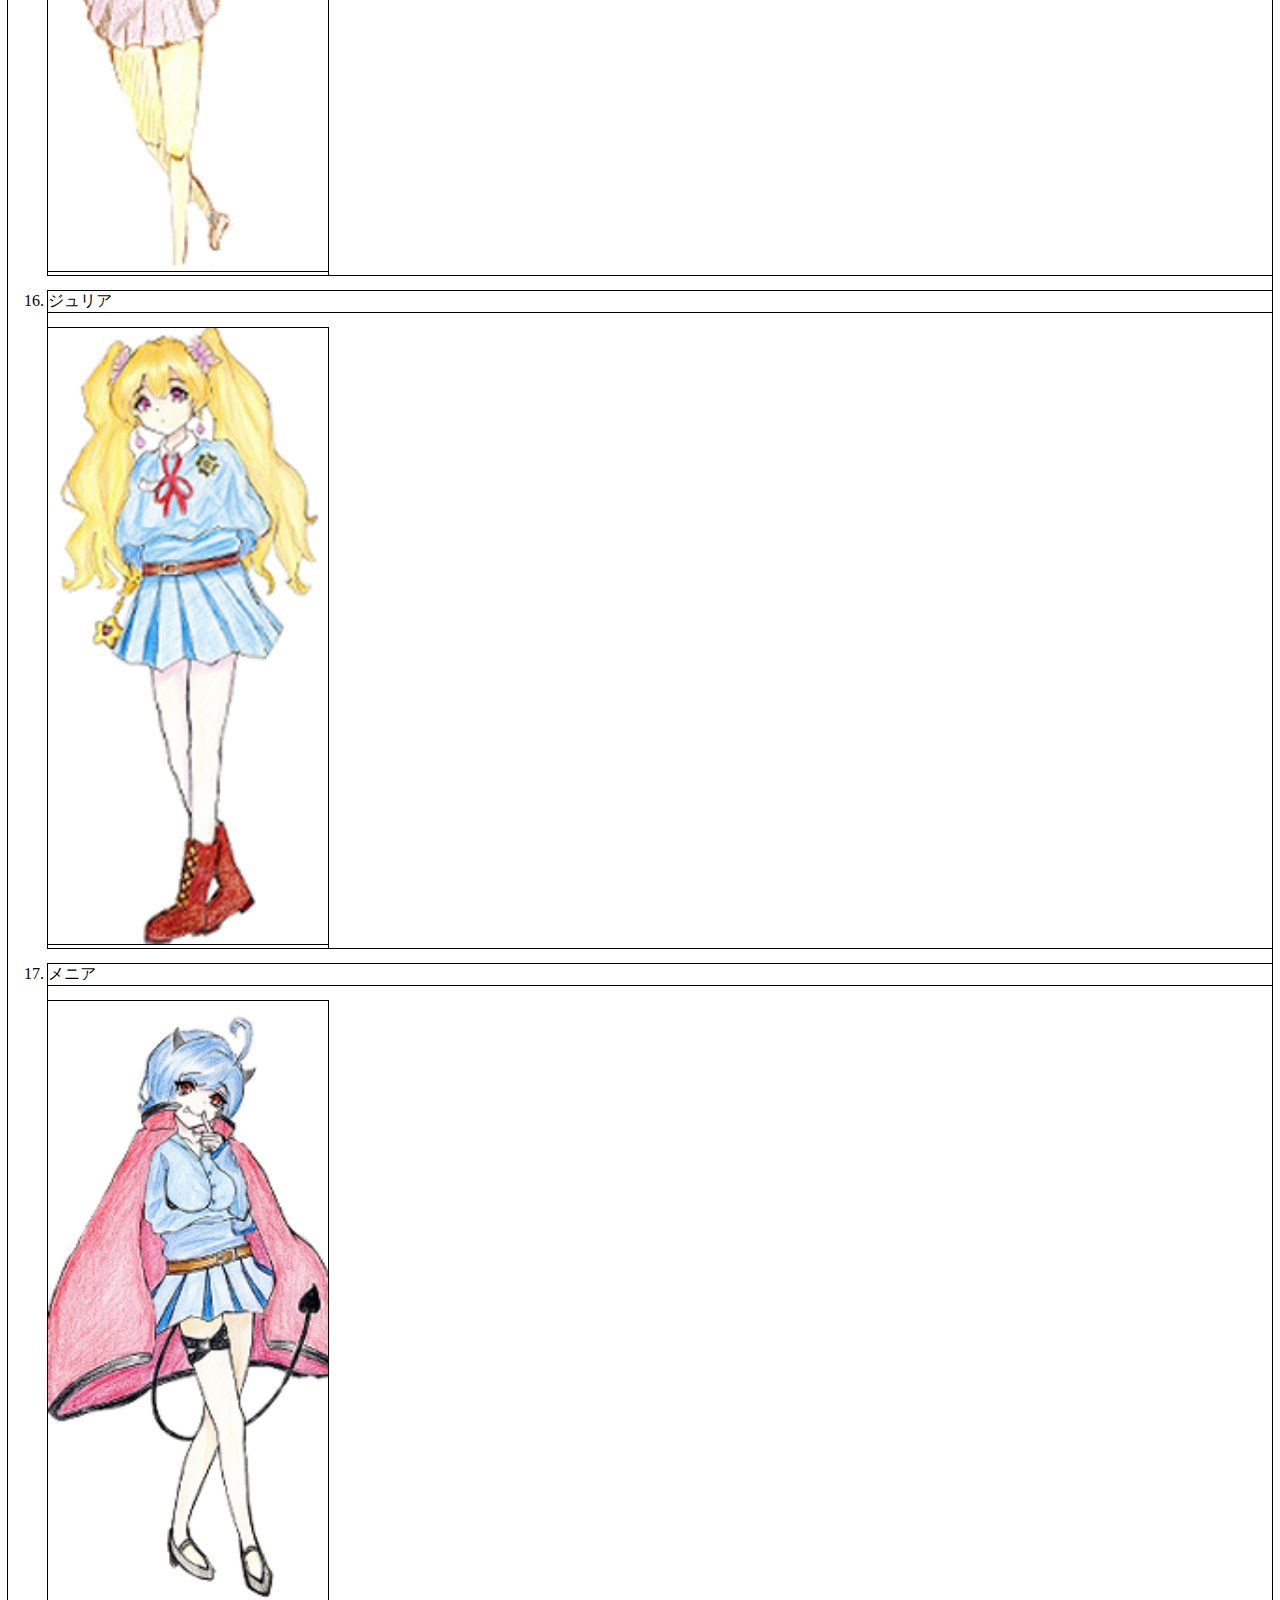
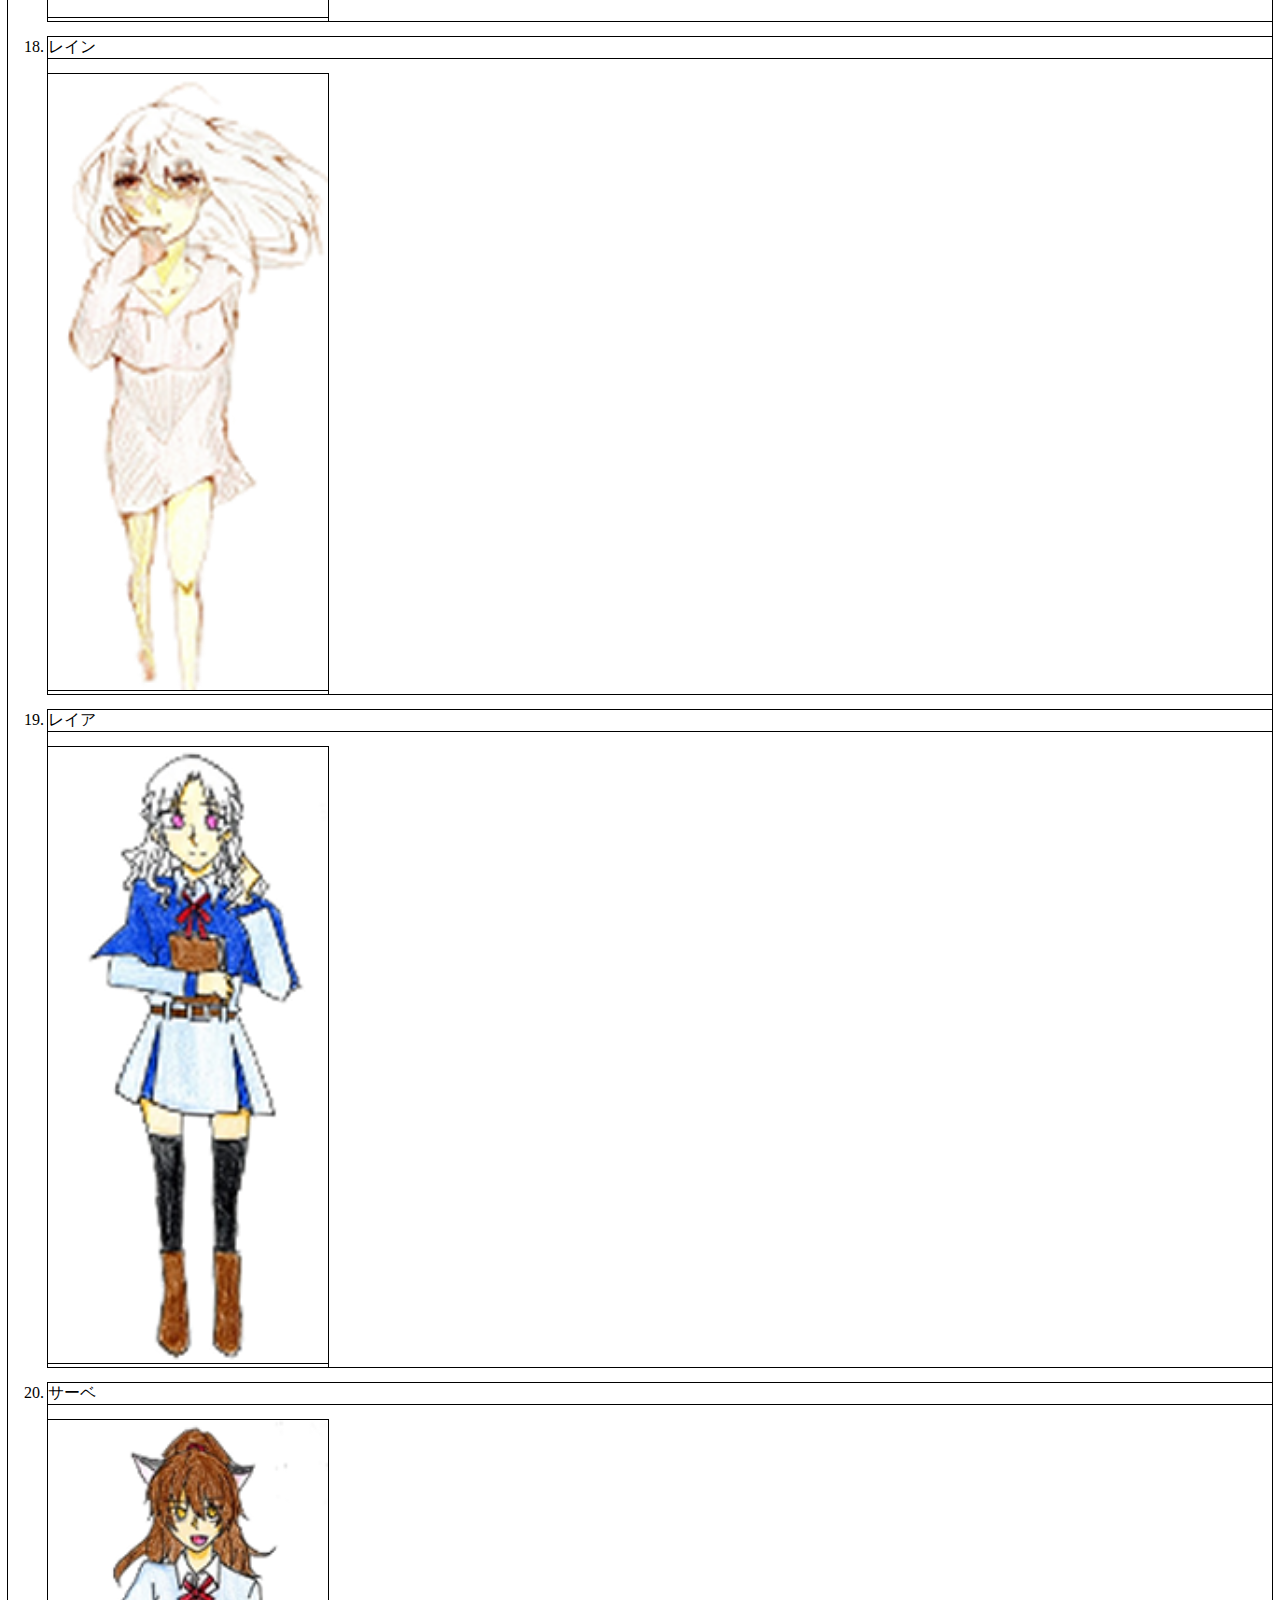
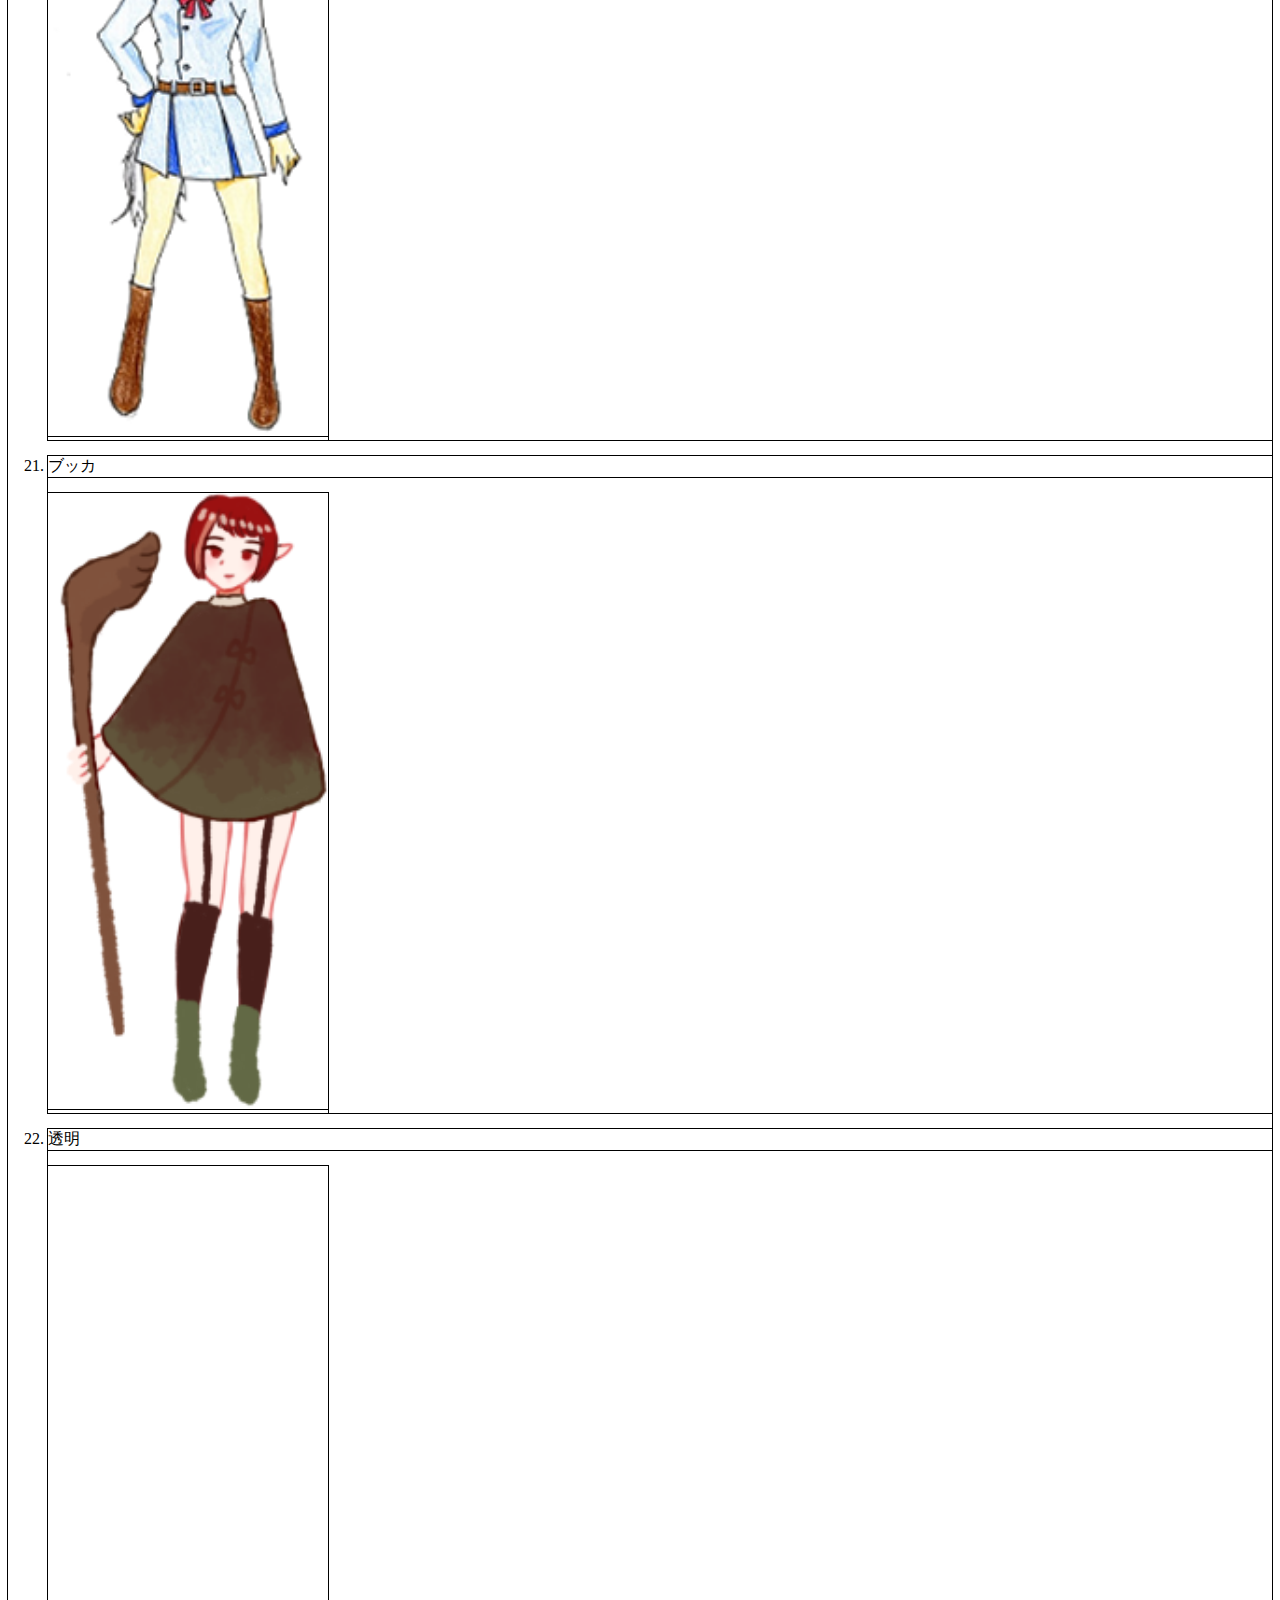
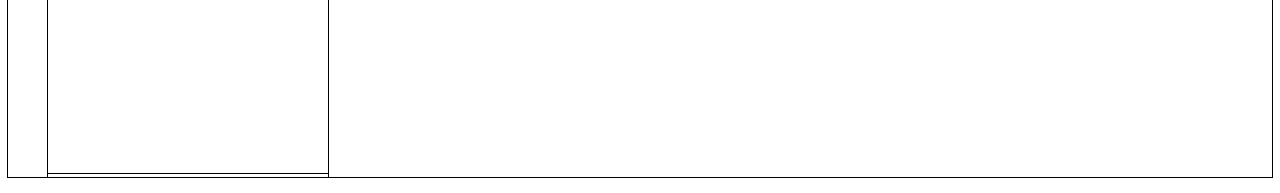
==== commit 9476a0be: "後悔公開用" ====
--- a/character.html
+++ b/character.html
@@ -52,7 +52,7 @@
       <div><img src="character_img/king.png" alt=""></div>
     </li>
     <li>
-      <p>ゾフィア</p>
+      <p>ソフィア</p>
       <div><img src="character_img/zofia.png" alt=""></div>
     </li>
     <li>
@@ -66,6 +66,30 @@
     <li>
       <p>秘書</p>
       <div><img src="character_img/receptionist.png" alt=""></div>
+    </li>
+    <li>
+      <p>ジブ</p>
+      <div><img src="character_img/zibu.png" alt=""></div>
+    </li>
+    <li>
+      <p>エブリン</p>
+      <div><img src="character_img/evrin.png" alt=""></div>
+    </li>
+    <li>
+      <p>アミラ</p>
+      <div><img src="character_img/amira.png" alt=""></div>
+    </li>
+    <li>
+      <p>ジュリア</p>
+      <div><img src="character_img/julia.png" alt=""></div>
+    </li>
+    <li>
+      <p>メニア</p>
+      <div><img src="character_img/menia.png" alt=""></div>
+    </li>
+    <li>
+      <p>レイン</p>
+      <div><img src="character_img/rain.png" alt=""></div>
     </li>
     <li>
       <p>レイア</p>
